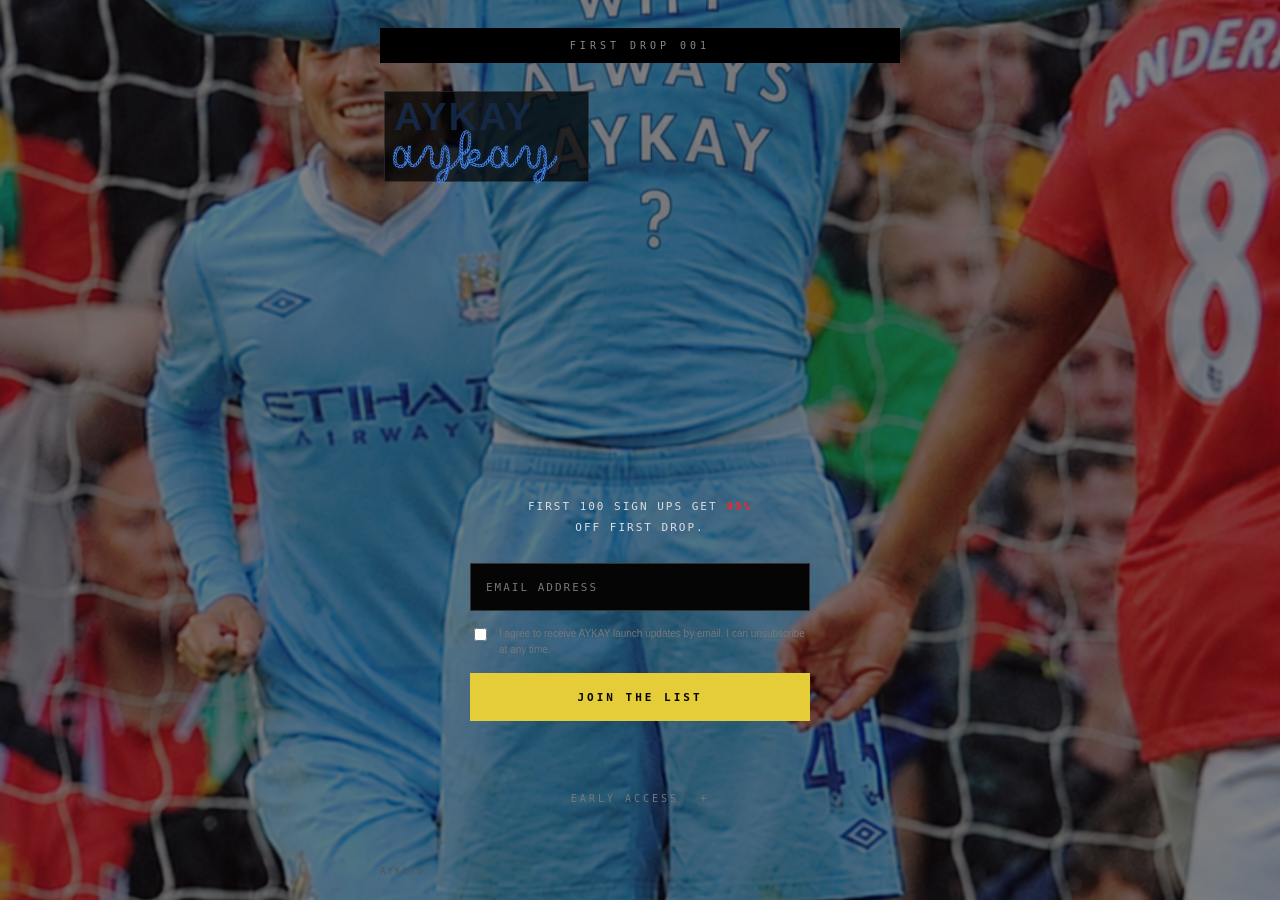
==== index.html @ 35179be1 "Update index.html" ====
<!DOCTYPE html>
<html lang="en">
<head>
<meta charset="UTF-8">
<meta name="viewport" content="width=device-width, initial-scale=1">
<meta name="theme-color" content="#050505">

<title>AYKAY — First Drop 001</title>

<style>
@font-face {
  font-family: "Like A Rope";
  src: url("/fonts/like-a-rope.ttf") format("truetype");
  font-weight: normal;
  font-style: normal;
  font-display: swap;
}

* {
  box-sizing: border-box;
}

html, body {
  margin: 0;
  min-height: 100%;
  background: #050505;
}

body {
  color: #fff;
  font-family: Arial, sans-serif;
}

.page-shell {
  min-height: 100vh;
  min-height: 100svh;
  padding: 28px 22px 24px;
  display: flex;
  justify-content: center;

  background-color: #050505;
  background-image:
    linear-gradient(
      rgba(0,0,0,.48),
      rgba(0,0,0,.48)
    ),
    url("/05FC0C80-90BF-4576-A227-3812A9C9B4B3.png");

  background-size: cover;
  background-position: center;
  background-repeat: no-repeat;
  background-attachment: scroll;
}

.landing {
  width: 100%;
  max-width: 520px;
  min-height: calc(100svh - 52px);
  display: flex;
  flex-direction: column;
  align-items: center;
  position: relative;
}

.topline {
  width: 100%;
  padding: 12px 0;
  color: #888;
  font: 10px monospace;
  letter-spacing: 4px;
  text-align: center;

  background: #000;
}

/* BRAND LOGO */

.brand-area {
  width: 100%;
  flex: 1;
  min-height: 300px;
  display: flex;
  align-items: flex-start;
  justify-content: flex-start;
  padding: 28px 0 0 4px;
}

.logo-stack {
  position: relative;
  width: 205px;
  height: 91px;
  padding: 5px 9px;
  text-align: left;

  background: rgba(0,0,0,.72);
  border: 1px solid rgba(255,255,255,.12);
}

.logo-background {
  position: absolute;
  top: 5px;
  left: 9px;

  color: #152b4c;
  font: 900 39px/1 Arial, sans-serif;
  letter-spacing: 2px;
  white-space: nowrap;
  opacity: .85;
}

.logo-foreground {
  position: absolute;
  z-index: 2;
  top: 32px;
  left: 8px;

  color: #4385ed;
  font-family: "Like A Rope", cursive;
  font-size: 57px;
  line-height: 1;
  white-space: nowrap;

  text-shadow: 0 0 8px rgba(45,105,210,.2);
}

/* PROMOTIONAL MESSAGE */

.signup-intro {
  max-width: 340px;
  color: #ddd;
  font: 11px/1.9 monospace;
  letter-spacing: 2px;
  text-align: center;
  margin: 0 0 24px;
}

.discount-callout {
  color: #ed2929;
  font-weight: 900;
  white-space: nowrap;
}

/* SIGNUP FORM */

.signup-form {
  width: 100%;
  max-width: 340px;
  display: flex;
  flex-direction: column;
  gap: 15px;
}

.signup-form input[type="email"],
.password-panel input {
  height: 48px;
  width: 100%;
  padding: 0 15px;

  background: #050505;
  border: 1px solid #333;
  color: white;

  font: 11px monospace;
  letter-spacing: 2px;
  outline: none;
}

.signup-form input::placeholder,
.password-panel input::placeholder {
  color: #777;
}

.signup-form input:focus,
.password-panel input:focus {
  border-color: #888;
}

.consent-row {
  display: flex;
  align-items: flex-start;
  gap: 9px;
  color: #777;
  font-size: 10px;
  line-height: 1.6;
}

.consent-row input {
  margin-top: 2px;
  accent-color: #e5cc39;
}

.submit-button {
  height: 48px;
  background: #e5cc39;
  border: 0;
  color: #050505;

  font: 700 11px monospace;
  letter-spacing: 3px;
  cursor: pointer;
}

.submit-button:hover {
  background: #f3dc55;
}

.submit-button:disabled {
  opacity: .65;
  cursor: wait;
}

.status {
  color: #aaa;
  font-size: 11px;
  text-align: center;
}

.website-field,
.sr-only {
  position: absolute;
  width: 1px;
  height: 1px;
  overflow: hidden;
  clip: rect(0,0,0,0);
}

/* EARLY ACCESS */

.access-area {
  width: 100%;
  max-width: 340px;
  margin-top: 30px;
  text-align: center;
}

.password-toggle {
  background: none;
  border: 0;
  color: #777;
  font: 10px monospace;
  letter-spacing: 3px;
  cursor: pointer;
}

.toggle-mark {
  margin-left: 12px;
}

.password-panel {
  margin-top: 20px;
}

.password-panel p {
  color: #888;
  font-size: 11px;
}

.password-panel form {
  display: flex;
  flex-direction: column;
  gap: 10px;
}

.access-submit {
  height: 42px;
  background: transparent;
  border: 1px solid #444;
  color: white;
  font: 11px monospace;
  letter-spacing: 2px;
  cursor: pointer;
}

/* FOOTER */

.footer {
  width: 100%;
  display: flex;
  justify-content: flex-start;
  margin-top: 35px;
  padding-top: 25px;
  color: #555;
  font: 9px monospace;
  letter-spacing: 2px;
}

[hidden] {
  display: none !important;
}

/* MOBILE */

@media (max-width: 380px) {
  .logo-stack {
    width: 190px;
    height: 84px;
  }

  .logo-background {
    font-size: 35px;
  }

  .logo-foreground {
    font-size: 52px;
  }
}

@media (max-height: 650px) {
  .brand-area {
    min-height: 220px;
    padding-top: 20px;
  }

  .access-area {
    margin-top: 20px;
  }
}
</style>
</head>

<body>

<main class="page-shell">
<section class="landing">

  <div class="topline">
    FIRST DROP 001
  </div>

  <div class="brand-area">
    <div class="logo-stack">

      <span class="logo-background">AYKAY</span>

      <span class="logo-foreground">aykay</span>

    </div>
  </div>

  <p class="signup-intro">
    FIRST 100 SIGN UPS GET
    <span class="discount-callout">99%</span>
    <br>
    OFF FIRST DROP.
  </p>

  <form id="signup-form" class="signup-form" novalidate>

    <label class="sr-only" for="email">
      Email address
    </label>

    <input
      id="email"
      name="email"
      type="email"
      autocomplete="email"
      placeholder="EMAIL ADDRESS"
      maxlength="254"
      required>

    <div class="consent-row">

      <input
        id="consent"
        name="consent"
        type="checkbox"
        required>

      <label for="consent">
        I agree to receive AYKAY launch updates by email.
        I can unsubscribe at any time.
      </label>

    </div>

    <input
      class="website-field"
      type="text"
      name="website"
      tabindex="-1"
      autocomplete="off"
      aria-hidden="true">

    <button class="submit-button" type="submit">
      JOIN THE LIST
    </button>

    <p
      id="signup-status"
      class="status"
      role="status"
      aria-live="polite">
    </p>

  </form>

  <div class="access-area">

    <button
      id="password-toggle"
      class="password-toggle"
      type="button"
      aria-expanded="false"
      aria-controls="password-panel">

      EARLY ACCESS
      <span class="toggle-mark">+</span>

    </button>

    <div
      id="password-panel"
      class="password-panel"
      hidden>

      <p>Have an access password?</p>

      <form id="access-form" novalidate>

        <label class="sr-only" for="password">
          Access password
        </label>

        <input
          id="password"
          name="password"
          type="password"
          placeholder="ENTER PASSWORD"
          autocomplete="current-password"
          required>

        <button class="access-submit" type="submit">
          UNLOCK
        </button>

      </form>

      <p
        id="access-status"
        class="status"
        role="status"
        aria-live="polite">
      </p>

    </div>

  </div>

  <footer class="footer">
    <span>AYKAY®</span>
  </footer>

</section>
</main>

<script src="/app.js" defer></script>

</body>
</html>
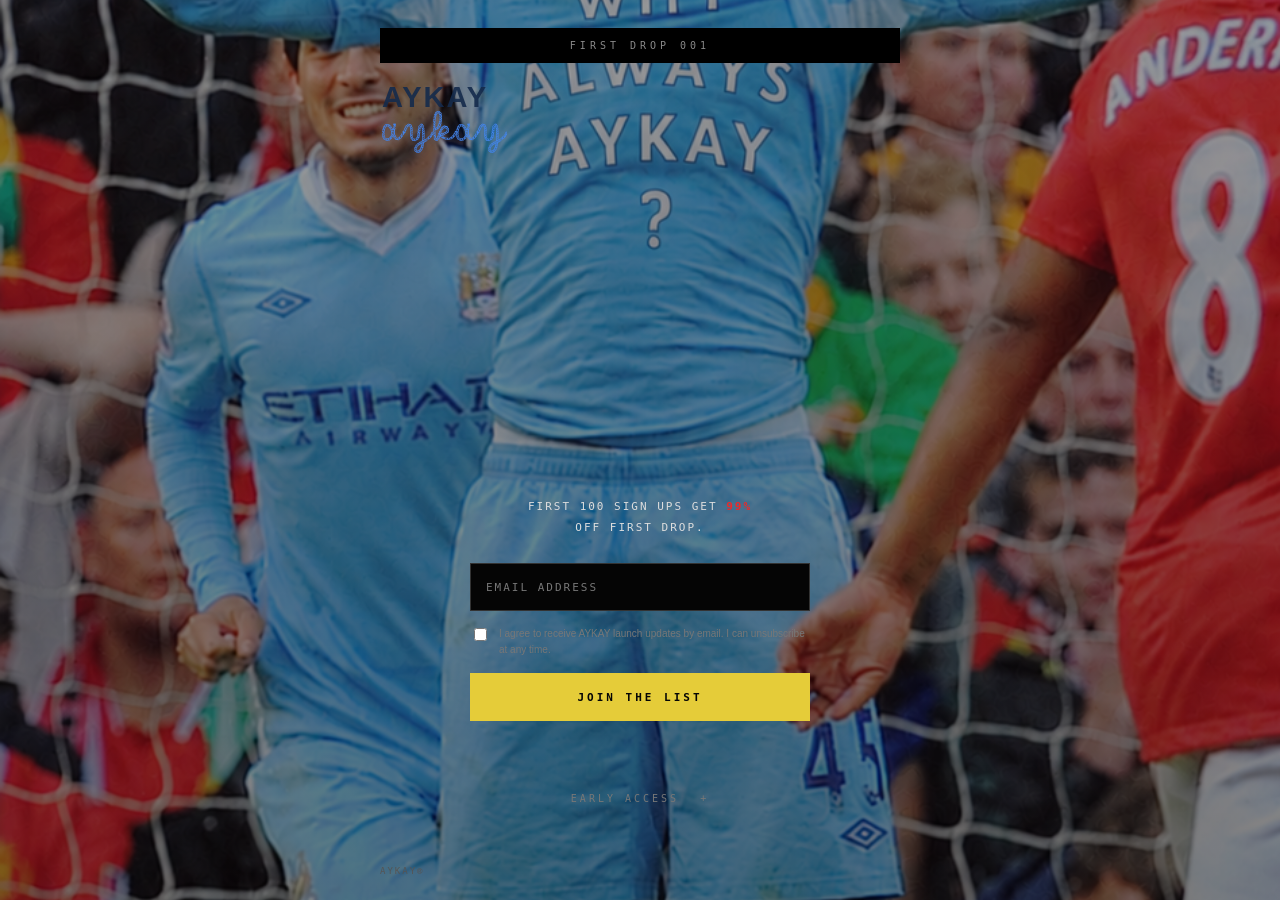
==== commit 4bf4d2c9: "Update index.html" ====
--- a/index.html
+++ b/index.html
@@ -39,10 +39,11 @@
   display: flex;
   justify-content: center;
 
+  /* FOOTBALL BACKGROUND */
   background-color: #050505;
   background-image:
     linear-gradient(
-      rgba(0,0,0,.48),
+      rgba(0,0,0,.38),
       rgba(0,0,0,.48)
     ),
     url("/05FC0C80-90BF-4576-A227-3812A9C9B4B3.png");
@@ -63,18 +64,19 @@
   position: relative;
 }
 
+/* FIRST DROP 001 */
+
 .topline {
   width: 100%;
   padding: 12px 0;
+  background: #000;
   color: #888;
   font: 10px monospace;
   letter-spacing: 4px;
   text-align: center;
-
-  background: #000;
-}
-
-/* BRAND LOGO */
+}
+
+/* BRAND AREA */
 
 .brand-area {
   width: 100%;
@@ -83,44 +85,43 @@
   display: flex;
   align-items: flex-start;
   justify-content: flex-start;
-  padding: 28px 0 0 4px;
-}
+  padding: 18px 0 0 0;
+  position: relative;
+}
+
+/* SMALL AYKAY LOGO — NO BOX */
 
 .logo-stack {
   position: relative;
-  width: 205px;
-  height: 91px;
-  padding: 5px 9px;
+  width: 155px;
+  height: 76px;
+  background: transparent;
+  border: none;
+  padding: 0;
   text-align: left;
-
-  background: rgba(0,0,0,.72);
-  border: 1px solid rgba(255,255,255,.12);
 }
 
 .logo-background {
   position: absolute;
-  top: 5px;
-  left: 9px;
-
+  top: 2px;
+  left: 2px;
   color: #152b4c;
-  font: 900 39px/1 Arial, sans-serif;
+  font: 900 29px/1 Arial, sans-serif;
   letter-spacing: 2px;
   white-space: nowrap;
-  opacity: .85;
+  opacity: .9;
 }
 
 .logo-foreground {
   position: absolute;
   z-index: 2;
-  top: 32px;
-  left: 8px;
-
+  top: 27px;
+  left: 2px;
   color: #4385ed;
   font-family: "Like A Rope", cursive;
-  font-size: 57px;
+  font-size: 43px;
   line-height: 1;
   white-space: nowrap;
-
   text-shadow: 0 0 8px rgba(45,105,210,.2);
 }
 
@@ -156,11 +157,9 @@
   height: 48px;
   width: 100%;
   padding: 0 15px;
-
   background: #050505;
   border: 1px solid #333;
   color: white;
-
   font: 11px monospace;
   letter-spacing: 2px;
   outline: none;
@@ -175,6 +174,8 @@
 .password-panel input:focus {
   border-color: #888;
 }
+
+/* CONSENT */
 
 .consent-row {
   display: flex;
@@ -190,12 +191,13 @@
   accent-color: #e5cc39;
 }
 
+/* JOIN BUTTON */
+
 .submit-button {
   height: 48px;
   background: #e5cc39;
   border: 0;
   color: #050505;
-
   font: 700 11px monospace;
   letter-spacing: 3px;
   cursor: pointer;
@@ -209,12 +211,16 @@
   opacity: .65;
   cursor: wait;
 }
+
+/* STATUS */
 
 .status {
   color: #aaa;
   font-size: 11px;
   text-align: center;
 }
+
+/* HIDDEN FIELDS */
 
 .website-field,
 .sr-only {
@@ -272,7 +278,7 @@
   cursor: pointer;
 }
 
-/* FOOTER */
+/* FOOTER — PRIVACY REMOVED */
 
 .footer {
   width: 100%;
@@ -293,23 +299,24 @@
 
 @media (max-width: 380px) {
   .logo-stack {
-    width: 190px;
-    height: 84px;
+    width: 145px;
   }
 
   .logo-background {
-    font-size: 35px;
+    font-size: 27px;
   }
 
   .logo-foreground {
-    font-size: 52px;
+    font-size: 40px;
   }
 }
+
+/* SHORT SCREENS */
 
 @media (max-height: 650px) {
   .brand-area {
     min-height: 220px;
-    padding-top: 20px;
+    padding-top: 14px;
   }
 
   .access-area {
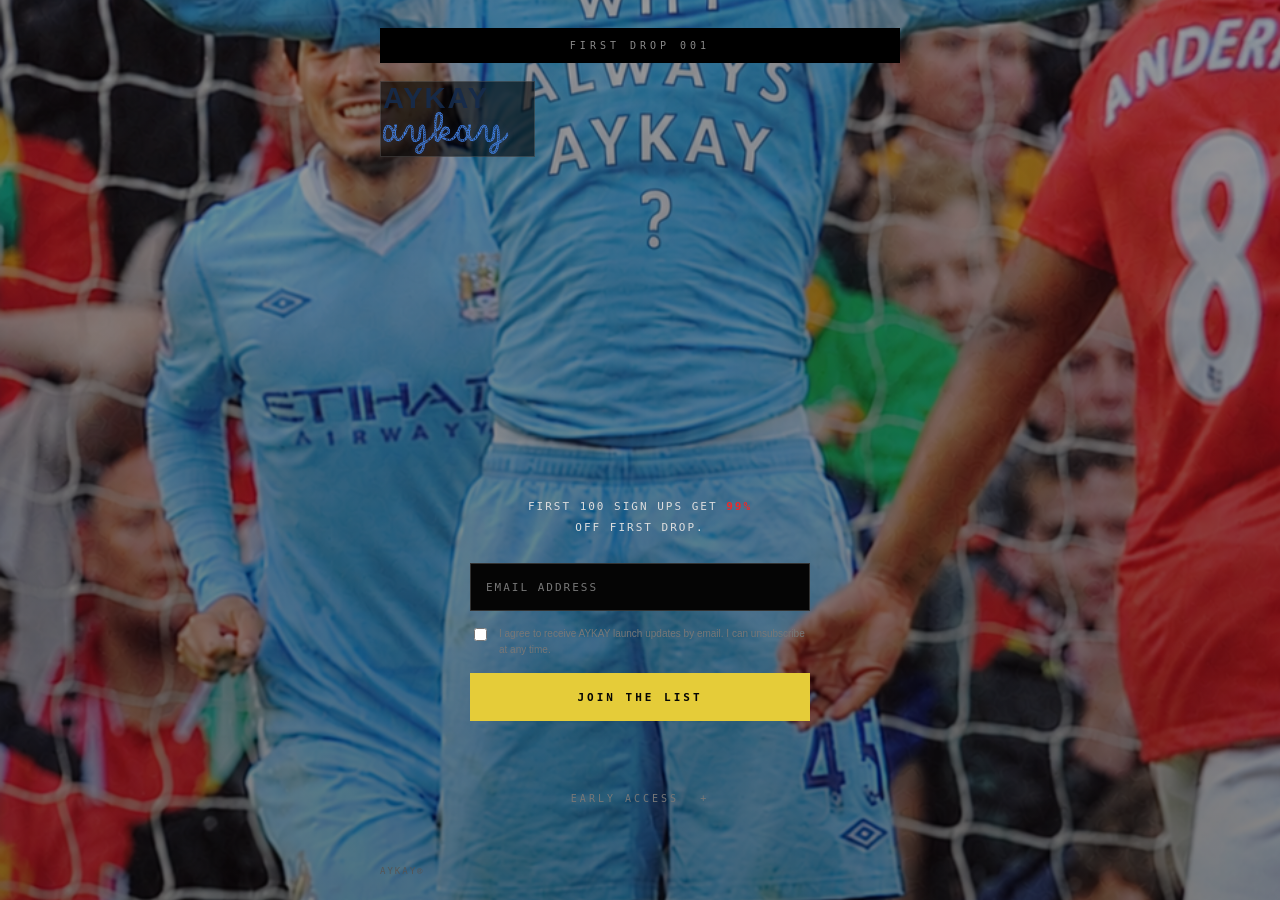
==== commit e2b5ab0f: "Update index.html" ====
--- a/index.html
+++ b/index.html
@@ -89,14 +89,14 @@
   position: relative;
 }
 
-/* SMALL AYKAY LOGO — NO BOX */
+/* SMALL AYKAY LOGO WITH TRANSPARENT BLACK BOX */
 
 .logo-stack {
   position: relative;
   width: 155px;
   height: 76px;
-  background: transparent;
-  border: none;
+  background: rgba(0, 0, 0, 0.58);
+  border: 1px solid rgba(255, 255, 255, 0.14);
   padding: 0;
   text-align: left;
 }
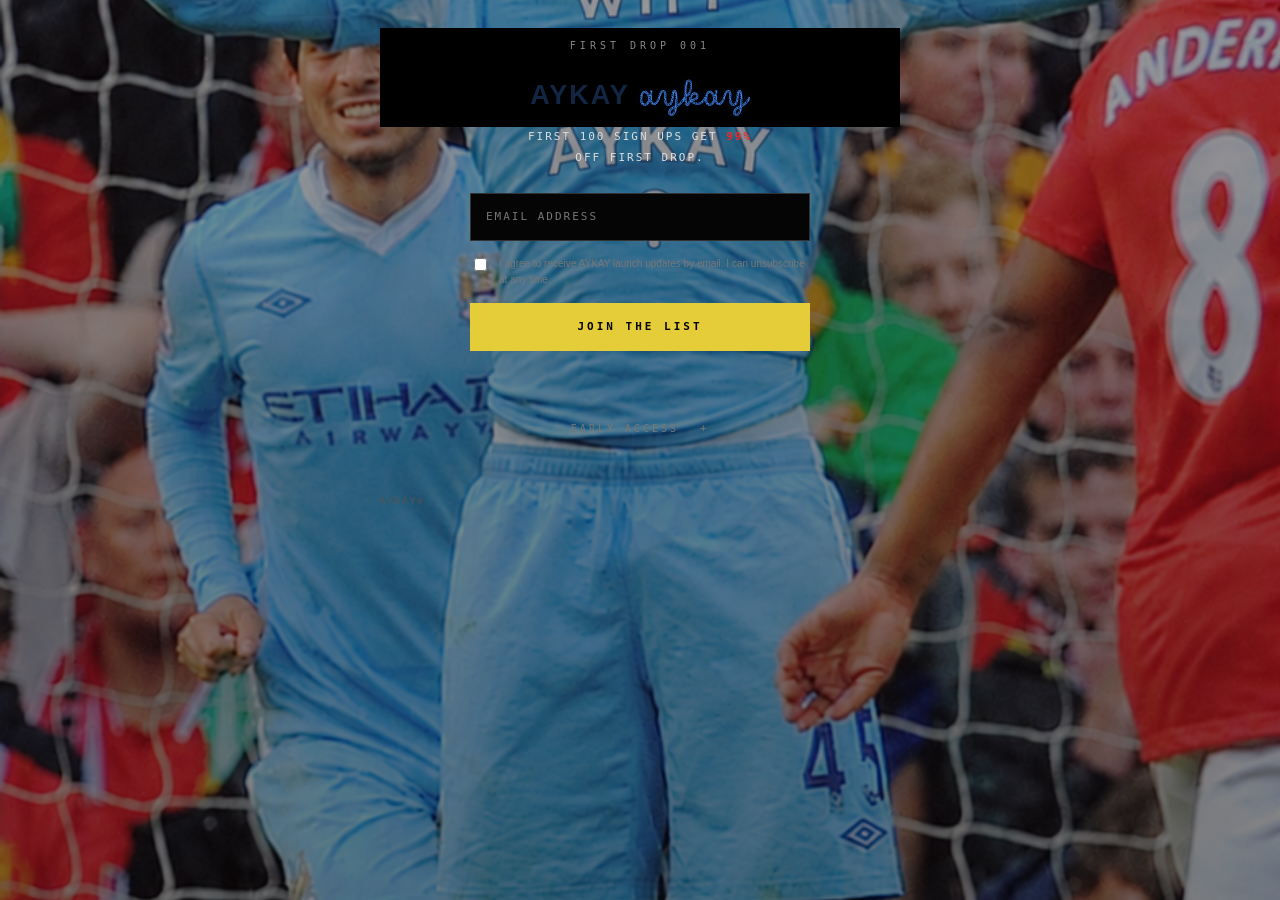
==== commit 4b90c91c: "Update index.html" ====
--- a/index.html
+++ b/index.html
@@ -39,7 +39,6 @@
   display: flex;
   justify-content: center;
 
-  /* FOOTBALL BACKGROUND */
   background-color: #050505;
   background-image:
     linear-gradient(
@@ -76,50 +75,57 @@
   text-align: center;
 }
 
-/* BRAND AREA */
+/* SOLID BLACK BRAND AREA */
 
 .brand-area {
   width: 100%;
-  flex: 1;
-  min-height: 300px;
-  display: flex;
-  align-items: flex-start;
-  justify-content: flex-start;
-  padding: 18px 0 0 0;
+  height: 64px;
+  min-height: 64px;
+  flex: none;
+
+  display: flex;
+  align-items: center;
+  justify-content: center;
+
+  padding: 0;
+  background: #000;
   position: relative;
 }
 
-/* SMALL AYKAY LOGO WITH TRANSPARENT BLACK BOX */
+/* SIDE-BY-SIDE AYKAY LOGO */
 
 .logo-stack {
   position: relative;
-  width: 155px;
-  height: 76px;
-  background: rgba(0, 0, 0, 0.58);
-  border: 1px solid rgba(255, 255, 255, 0.14);
+
+  width: 100%;
+  height: 64px;
+
+  display: flex;
+  flex-direction: row;
+  align-items: center;
+  justify-content: center;
+  gap: 10px;
+
+  background: #000;
+  border: none;
   padding: 0;
-  text-align: left;
+  white-space: nowrap;
 }
 
 .logo-background {
-  position: absolute;
-  top: 2px;
-  left: 2px;
+  position: static;
   color: #152b4c;
-  font: 900 29px/1 Arial, sans-serif;
+  font: 900 27px/1 Arial, sans-serif;
   letter-spacing: 2px;
   white-space: nowrap;
   opacity: .9;
 }
 
 .logo-foreground {
-  position: absolute;
-  z-index: 2;
-  top: 27px;
-  left: 2px;
+  position: static;
   color: #4385ed;
   font-family: "Like A Rope", cursive;
-  font-size: 43px;
+  font-size: 39px;
   line-height: 1;
   white-space: nowrap;
   text-shadow: 0 0 8px rgba(45,105,210,.2);
@@ -278,7 +284,7 @@
   cursor: pointer;
 }
 
-/* FOOTER — PRIVACY REMOVED */
+/* FOOTER */
 
 .footer {
   width: 100%;
@@ -298,27 +304,22 @@
 /* MOBILE */
 
 @media (max-width: 380px) {
+  .logo-background {
+    font-size: 24px;
+  }
+
+  .logo-foreground {
+    font-size: 35px;
+  }
+
   .logo-stack {
-    width: 145px;
+    gap: 7px;
   }
-
-  .logo-background {
-    font-size: 27px;
-  }
-
-  .logo-foreground {
-    font-size: 40px;
-  }
 }
 
 /* SHORT SCREENS */
 
 @media (max-height: 650px) {
-  .brand-area {
-    min-height: 220px;
-    padding-top: 14px;
-  }
-
   .access-area {
     margin-top: 20px;
   }
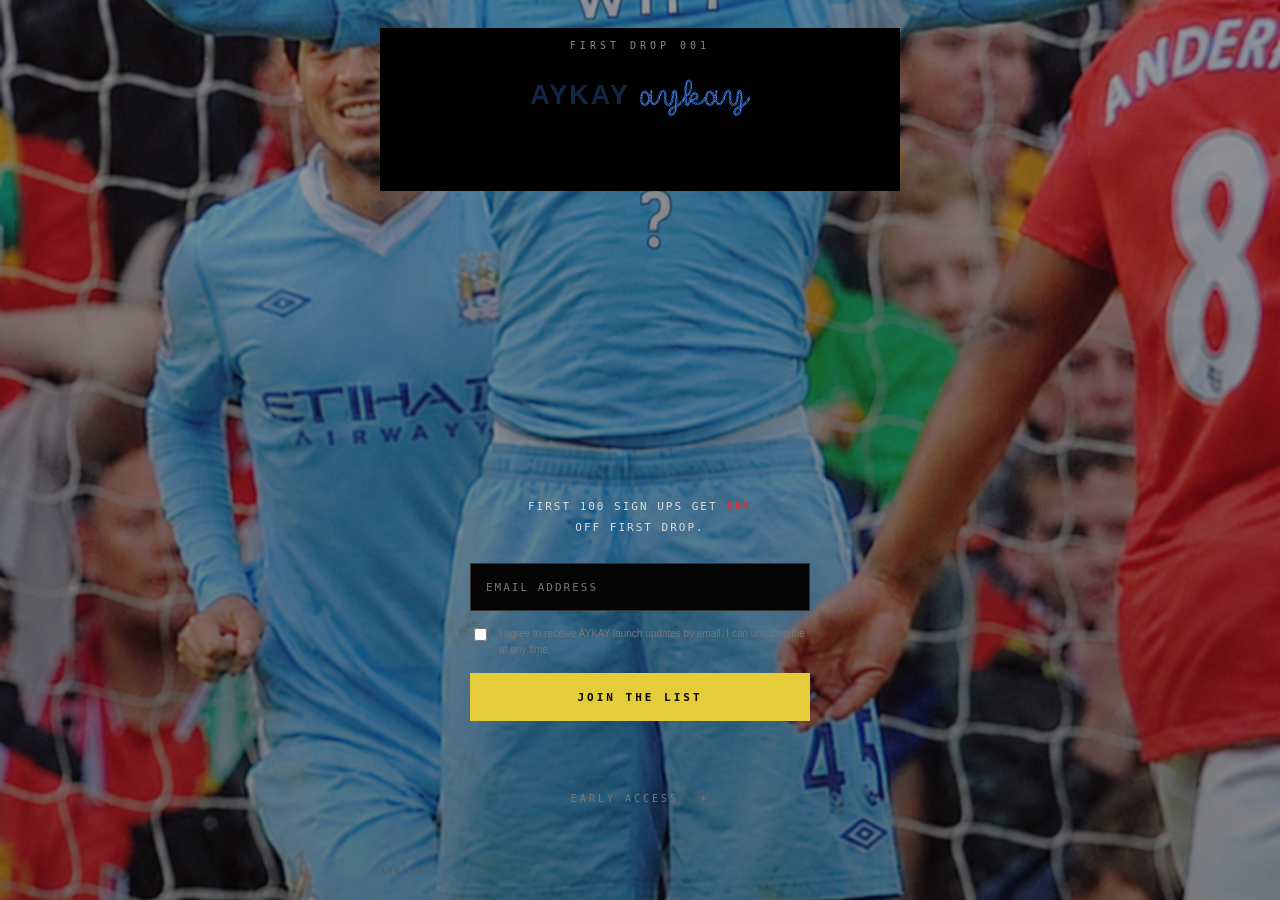
==== commit d88b50bc: "Update index.html" ====
--- a/index.html
+++ b/index.html
@@ -39,6 +39,7 @@
   display: flex;
   justify-content: center;
 
+  /* FOOTBALL BACKGROUND */
   background-color: #050505;
   background-image:
     linear-gradient(
@@ -73,29 +74,43 @@
   font: 10px monospace;
   letter-spacing: 4px;
   text-align: center;
-}
-
-/* SOLID BLACK BRAND AREA */
+  position: relative;
+  z-index: 2;
+}
+
+/* BRAND AREA */
 
 .brand-area {
   width: 100%;
-  height: 64px;
-  min-height: 64px;
-  flex: none;
-
-  display: flex;
-  align-items: center;
+  flex: 1;
+  min-height: 300px;
+
+  display: flex;
+  align-items: flex-start;
   justify-content: center;
 
   padding: 0;
+  position: relative;
+}
+
+/* SOLID BLACK BACKGROUND */
+
+.brand-area::before {
+  content: "";
+  position: absolute;
+  top: 0;
+  left: 0;
+  width: 100%;
+  height: 128px;
   background: #000;
-  position: relative;
+  z-index: 0;
 }
 
 /* SIDE-BY-SIDE AYKAY LOGO */
 
 .logo-stack {
   position: relative;
+  z-index: 1;
 
   width: 100%;
   height: 64px;
@@ -106,7 +121,7 @@
   justify-content: center;
   gap: 10px;
 
-  background: #000;
+  background: transparent;
   border: none;
   padding: 0;
   white-space: nowrap;
@@ -320,6 +335,14 @@
 /* SHORT SCREENS */
 
 @media (max-height: 650px) {
+  .brand-area {
+    min-height: 220px;
+  }
+
+  .brand-area::before {
+    height: 110px;
+  }
+
   .access-area {
     margin-top: 20px;
   }
@@ -337,6 +360,7 @@
   </div>
 
   <div class="brand-area">
+
     <div class="logo-stack">
 
       <span class="logo-background">AYKAY</span>
@@ -344,6 +368,7 @@
       <span class="logo-foreground">aykay</span>
 
     </div>
+
   </div>
 
   <p class="signup-intro">
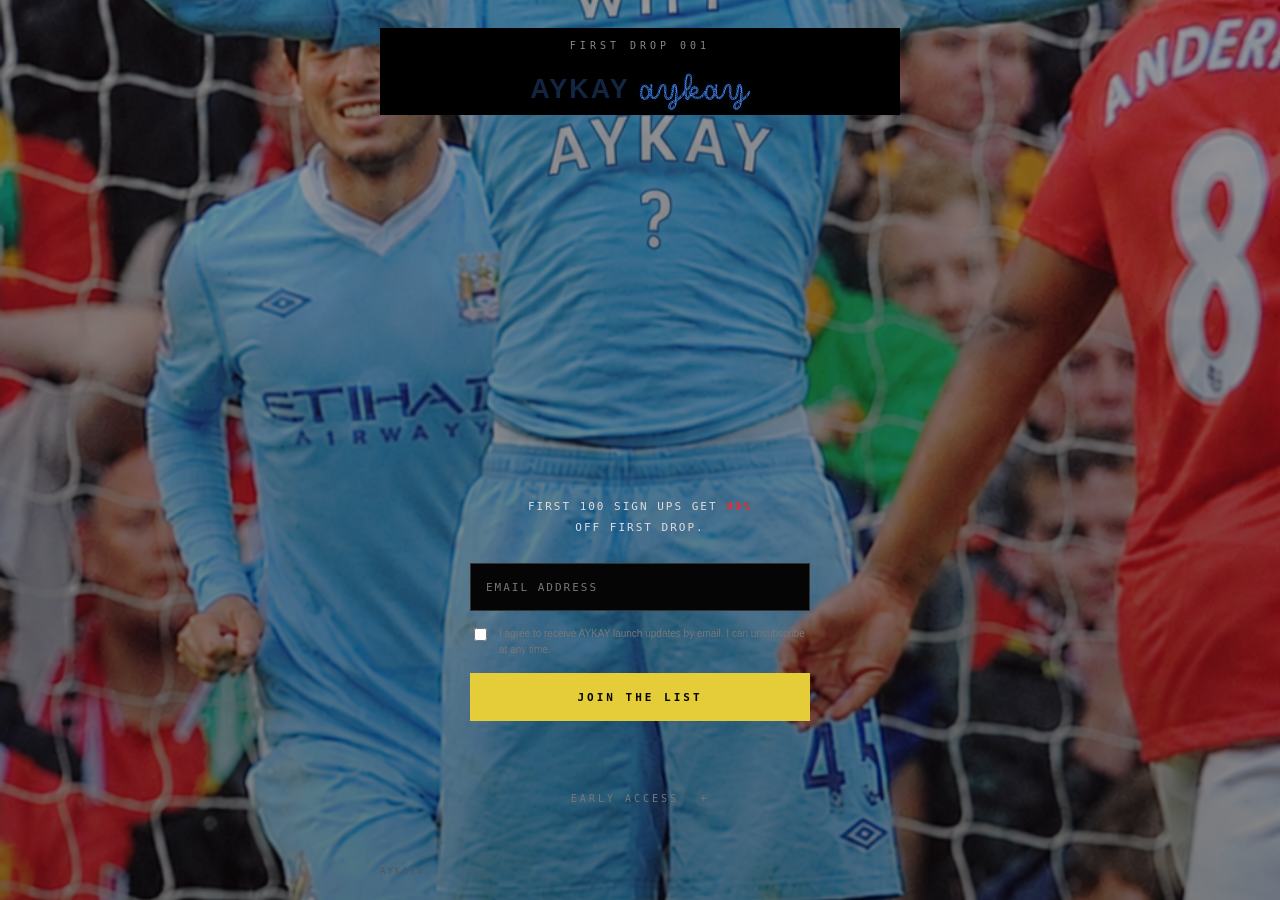
==== commit 97e6c7c5: "Update index.html" ====
--- a/index.html
+++ b/index.html
@@ -39,7 +39,6 @@
   display: flex;
   justify-content: center;
 
-  /* FOOTBALL BACKGROUND */
   background-color: #050505;
   background-image:
     linear-gradient(
@@ -93,7 +92,7 @@
   position: relative;
 }
 
-/* SOLID BLACK BACKGROUND */
+/* THIN BLACK STRIP */
 
 .brand-area::before {
   content: "";
@@ -101,7 +100,7 @@
   top: 0;
   left: 0;
   width: 100%;
-  height: 128px;
+  height: 52px;
   background: #000;
   z-index: 0;
 }
@@ -113,7 +112,7 @@
   z-index: 1;
 
   width: 100%;
-  height: 64px;
+  height: 52px;
 
   display: flex;
   flex-direction: row;
@@ -340,7 +339,7 @@
   }
 
   .brand-area::before {
-    height: 110px;
+    height: 52px;
   }
 
   .access-area {
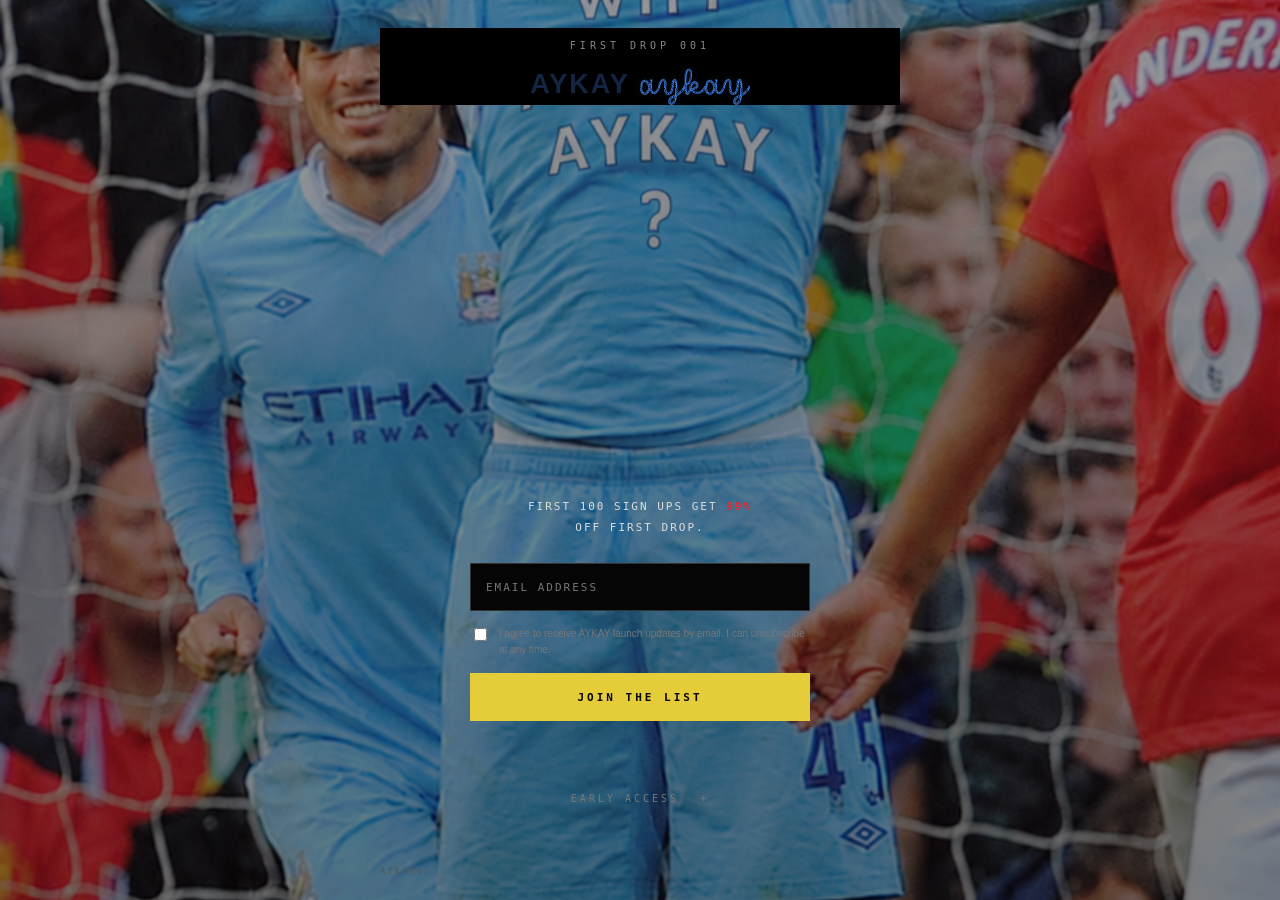
==== commit eee7d62b: "Update index.html" ====
--- a/index.html
+++ b/index.html
@@ -92,7 +92,7 @@
   position: relative;
 }
 
-/* THIN BLACK STRIP */
+/* SMALLER BLACK STRIP */
 
 .brand-area::before {
   content: "";
@@ -100,7 +100,7 @@
   top: 0;
   left: 0;
   width: 100%;
-  height: 52px;
+  height: 42px;
   background: #000;
   z-index: 0;
 }
@@ -112,7 +112,7 @@
   z-index: 1;
 
   width: 100%;
-  height: 52px;
+  height: 42px;
 
   display: flex;
   flex-direction: row;
@@ -339,7 +339,7 @@
   }
 
   .brand-area::before {
-    height: 52px;
+    height: 42px;
   }
 
   .access-area {
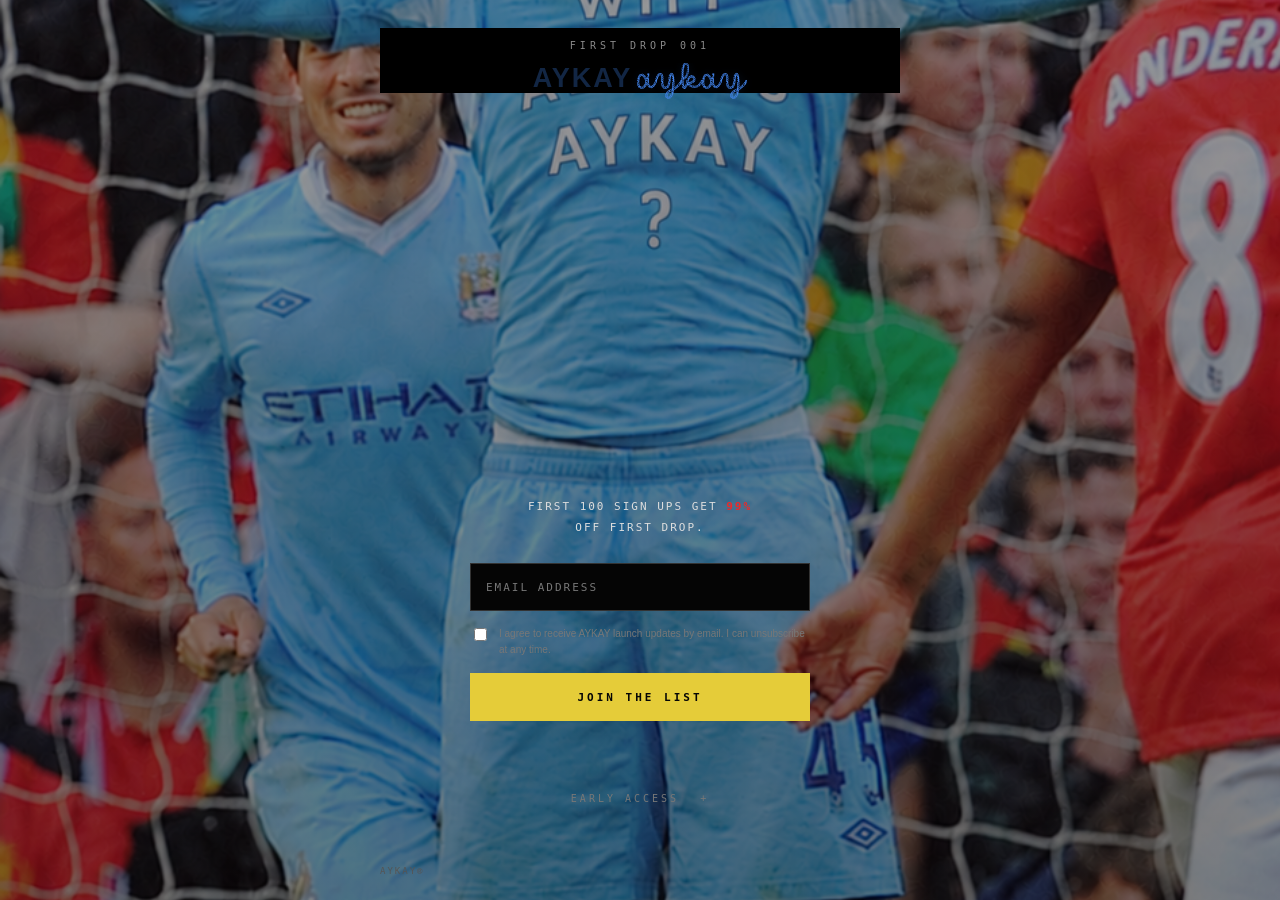
==== commit 838bd2ab: "Update index.html" ====
--- a/index.html
+++ b/index.html
@@ -92,7 +92,7 @@
   position: relative;
 }
 
-/* SMALLER BLACK STRIP */
+/* SLIM BLACK STRIP */
 
 .brand-area::before {
   content: "";
@@ -100,7 +100,7 @@
   top: 0;
   left: 0;
   width: 100%;
-  height: 42px;
+  height: 30px;
   background: #000;
   z-index: 0;
 }
@@ -112,13 +112,13 @@
   z-index: 1;
 
   width: 100%;
-  height: 42px;
+  height: 30px;
 
   display: flex;
   flex-direction: row;
   align-items: center;
   justify-content: center;
-  gap: 10px;
+  gap: 5px;
 
   background: transparent;
   border: none;
@@ -327,7 +327,7 @@
   }
 
   .logo-stack {
-    gap: 7px;
+    gap: 5px;
   }
 }
 
@@ -339,7 +339,7 @@
   }
 
   .brand-area::before {
-    height: 42px;
+    height: 30px;
   }
 
   .access-area {
